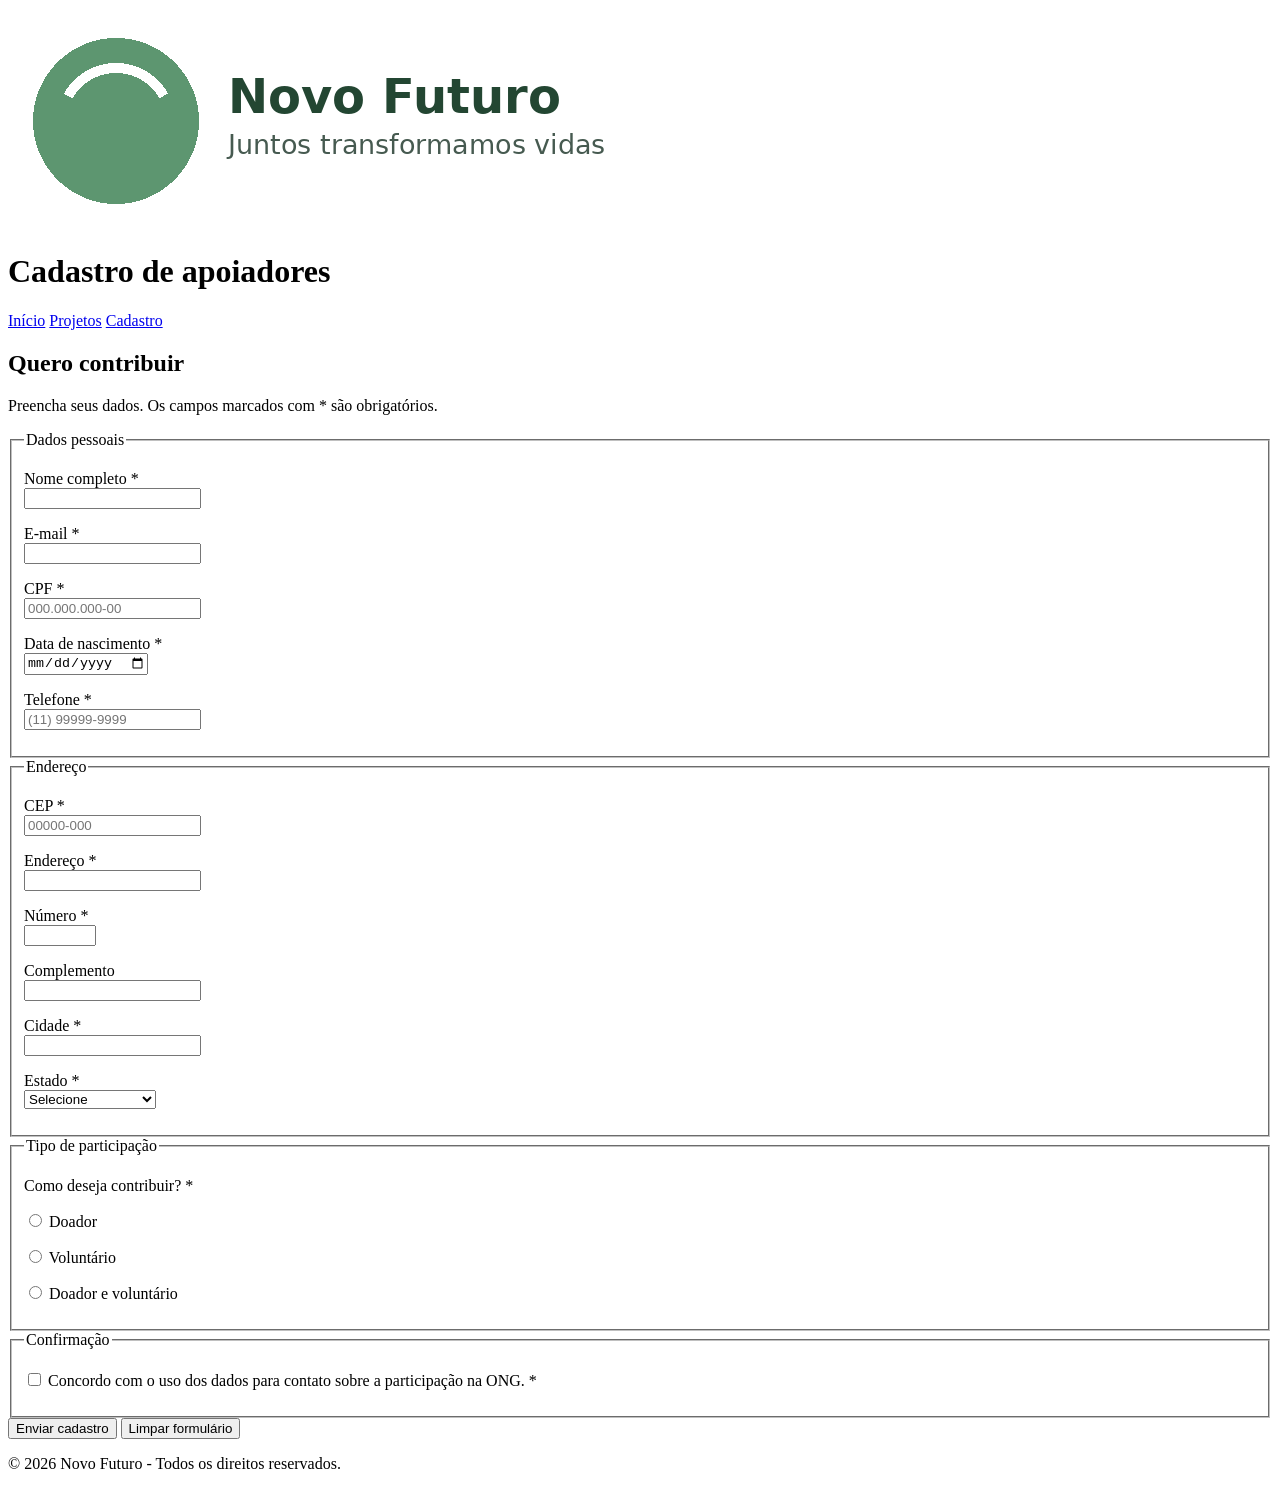
==== cadastro.html @ 3ceebbe9 "chore: adiciona estrutura inicial do projeto" ====
<!DOCTYPE html>
<html lang="pt-BR">
<head>
    <meta charset="UTF-8">
    <meta name="viewport" content="width=device-width, initial-scale=1.0">
    <meta name="description" content="Cadastro de doadores e voluntários da Novo Futuro.">
    <link rel="stylesheet" href="css/styles.css">
    <title>Novo Futuro - Cadastro</title>
</head>
<body>
    <header>
        <img src="imagens/logo.png" alt="Logo da Novo Futuro">
        <h1>Cadastro de apoiadores</h1>
        <nav aria-label="Navegação principal">
            <a href="index.html">Início</a>
            <a href="projetos.html">Projetos</a>
            <a href="cadastro.html">Cadastro</a>
        </nav>
    </header>

    <main>
        <section>
            <h2>Quero contribuir</h2>
            <p>Preencha seus dados. Os campos marcados com * são obrigatórios.</p>

            <form id="formCadastro">
                <fieldset>
                    <legend>Dados pessoais</legend>

                    <p>
                        <label for="nome">Nome completo *</label><br>
                        <input type="text" id="nome" name="nome" required
                               autocomplete="name" minlength="3" maxlength="100">
                    </p>

                    <p>
                        <label for="email">E-mail *</label><br>
                        <input type="email" id="email" name="email" required
                               autocomplete="email" maxlength="120">
                    </p>

                    <p>
                        <label for="cpf">CPF *</label><br>
                        <input type="text" id="cpf" name="cpf" required
                               inputmode="numeric"
                               pattern="[0-9]{3}\.?[0-9]{3}\.?[0-9]{3}-?[0-9]{2}"
                               placeholder="000.000.000-00"
                               title="Informe um CPF com 11 dígitos, com ou sem pontuação.">
                    </p>

                    <p>
                        <label for="nascimento">Data de nascimento *</label><br>
                        <input type="date" id="nascimento" name="nascimento" required
                               autocomplete="bday">
                    </p>

                    <p>
                        <label for="telefone">Telefone *</label><br>
                        <input type="tel" id="telefone" name="telefone" required
                               inputmode="tel" autocomplete="tel"
                               pattern="\(?[0-9]{2}\)?\s?[0-9]{4,5}-?[0-9]{4}"
                               placeholder="(11) 99999-9999"
                               title="Informe um telefone no formato (11) 99999-9999.">
                    </p>
                </fieldset>

                <fieldset>
                    <legend>Endereço</legend>

                    <p>
                        <label for="cep">CEP *</label><br>
                        <input type="text" id="cep" name="cep" required
                               inputmode="numeric" autocomplete="postal-code"
                               pattern="[0-9]{5}-?[0-9]{3}"
                               placeholder="00000-000"
                               title="Informe um CEP com 8 dígitos.">
                    </p>

                    <p>
                        <label for="endereco">Endereço *</label><br>
                        <input type="text" id="endereco" name="endereco" required
                               maxlength="150">
                    </p>

                    <p>
                        <label for="numero">Número *</label><br>
                        <input type="number" id="numero" name="numero" required
                               min="1" max="99999">
                    </p>

                    <p>
                        <label for="complemento">Complemento</label><br>
                        <input type="text" id="complemento" name="complemento" maxlength="80">
                    </p>

                    <p>
                        <label for="cidade">Cidade *</label><br>
                        <input type="text" id="cidade" name="cidade" required
                               autocomplete="address-level2" maxlength="80">
                    </p>

                    <p>
                        <label for="estado">Estado *</label><br>
                        <select id="estado" name="estado" required autocomplete="address-level1">
                            <option value="">Selecione</option>
                            <option value="SP">São Paulo</option>
                            <option value="RJ">Rio de Janeiro</option>
                            <option value="MG">Minas Gerais</option>
                            <option value="PR">Paraná</option>
                            <option value="SC">Santa Catarina</option>
                            <option value="RS">Rio Grande do Sul</option>
                            <option value="BA">Bahia</option>
                            <option value="PE">Pernambuco</option>
                            <option value="CE">Ceará</option>
                            <option value="DF">Distrito Federal</option>
                        </select>
                    </p>
                </fieldset>

                <fieldset>
                    <legend>Tipo de participação</legend>
                    <p>Como deseja contribuir? *</p>
                    <p>
                        <input type="radio" id="doador" name="participacao" value="doador" required>
                        <label for="doador">Doador</label>
                    </p>
                    <p>
                        <input type="radio" id="voluntario" name="participacao" value="voluntario">
                        <label for="voluntario">Voluntário</label>
                    </p>
                    <p>
                        <input type="radio" id="ambos" name="participacao" value="ambos">
                        <label for="ambos">Doador e voluntário</label>
                    </p>
                </fieldset>

                <fieldset>
                    <legend>Confirmação</legend>
                    <p>
                        <input type="checkbox" id="termos" name="termos" required>
                        <label for="termos">Concordo com o uso dos dados para contato sobre a participação na ONG. *</label>
                    </p>
                </fieldset>

                <button type="submit">Enviar cadastro</button>
                <button type="reset">Limpar formulário</button>
            </form>
        </section>
    </main>

    <footer>
        <p>&copy; 2026 Novo Futuro - Todos os direitos reservados.</p>
    </footer>

</footer>

<script src="scripts/mascaras.js"></script>

<script>
const form = document.getElementById("formCadastro");

form.addEventListener("submit", function(event) {
    event.preventDefault();

    const dados = {
        nome: document.getElementById("nome").value,
        email: document.getElementById("email").value,
        cpf: document.getElementById("cpf").value,
        nascimento: document.getElementById("nascimento").value,
        telefone: document.getElementById("telefone").value,
        cep: document.getElementById("cep").value,
        endereco: document.getElementById("endereco").value,
        numero: document.getElementById("numero").value,
        complemento: document.getElementById("complemento").value,
        cidade: document.getElementById("cidade").value,
        estado: document.getElementById("estado").value
    };

    localStorage.setItem("cadastro", JSON.stringify(dados));

    alert("Cadastro enviado e salvo com sucesso!");
});
</script>

</body>
</html>
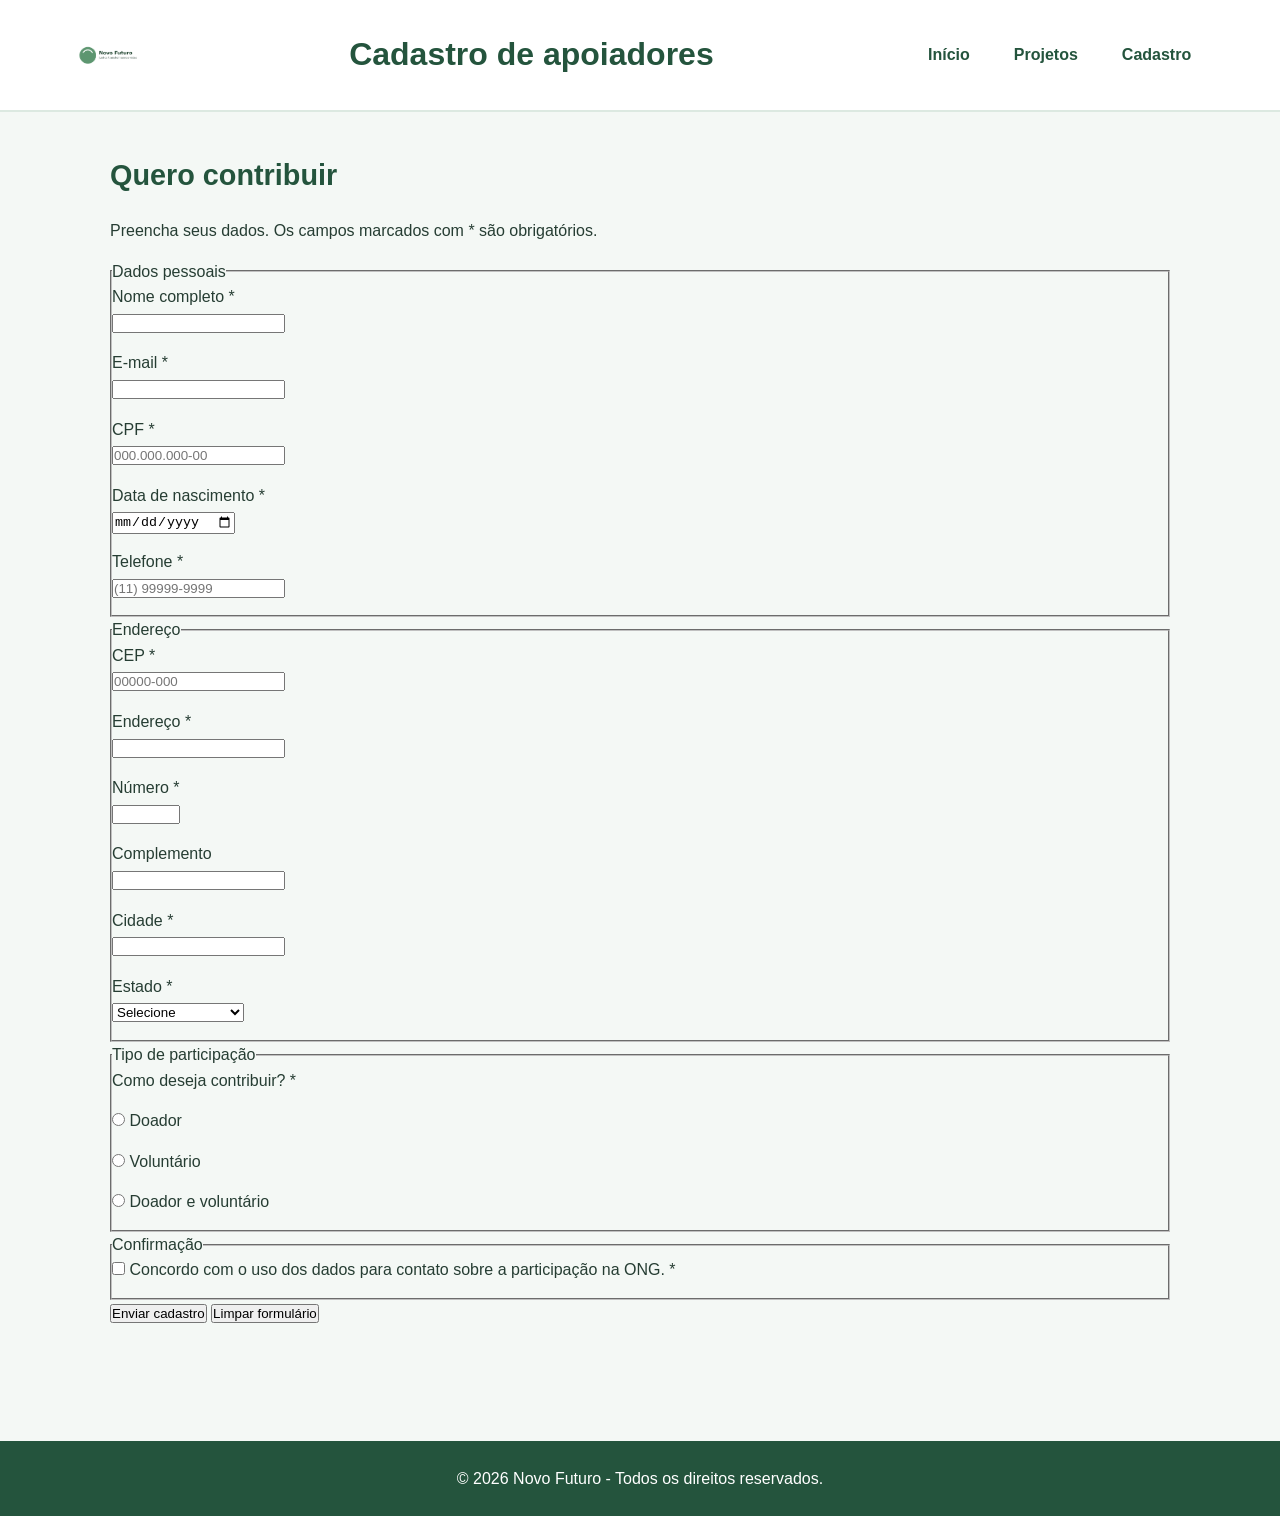
==== commit 96dad5f9: "style: conecta stylesheet às páginas HTML Adiciona a referência ao arquivo CSS nas páginas principai" ====
--- a/cadastro.html
+++ b/cadastro.html
@@ -6,6 +6,8 @@
     <meta name="description" content="Cadastro de doadores e voluntários da Novo Futuro.">
     <link rel="stylesheet" href="css/styles.css">
     <title>Novo Futuro - Cadastro</title>
+
+   <link rel="stylesheet" href="css/styles.css"> 
 </head>
 <body>
     <header>
@@ -183,4 +185,4 @@
 </script>
 
 </body>
-</html>+</html>
--- a/css/styles.css
+++ b/css/styles.css
@@ -0,0 +1,184 @@
+/* ================================
+   PROJETO NOVO MUNDO
+   Estilos principais
+================================ */
+
+* {
+    margin: 0;
+    padding: 0;
+    box-sizing: border-box;
+}
+
+html {
+    scroll-behavior: smooth;
+}
+
+body {
+    font-family: Arial, Helvetica, sans-serif;
+    line-height: 1.6;
+    color: #263d33;
+    background-color: #f4f8f5;
+}
+
+/* ================================
+   CABEÇALHO
+================================ */
+
+header {
+    background-color: #ffffff;
+    padding: 20px 6%;
+    display: flex;
+    align-items: center;
+    justify-content: space-between;
+    gap: 30px;
+    border-bottom: 2px solid #dce9e1;
+}
+
+header img {
+    width: 70px;
+    height: 70px;
+    object-fit: contain;
+}
+
+header h1 {
+    color: #24543d;
+    font-size: 2rem;
+}
+
+/* ================================
+   NAVEGAÇÃO
+================================ */
+
+nav {
+    display: flex;
+    gap: 20px;
+    flex-wrap: wrap;
+}
+
+nav a {
+    color: #24543d;
+    text-decoration: none;
+    font-weight: bold;
+    padding: 8px 12px;
+    border-radius: 6px;
+}
+
+nav a:hover {
+    background-color: #e2efe7;
+}
+
+nav a:focus {
+    outline: 3px solid #e3ad4d;
+    outline-offset: 3px;
+}
+
+/* ================================
+   CONTEÚDO PRINCIPAL
+================================ */
+
+main {
+    max-width: 1100px;
+    margin: 0 auto;
+    padding: 40px 20px;
+}
+
+section {
+    margin-bottom: 45px;
+}
+
+h2 {
+    color: #24543d;
+    font-size: 1.8rem;
+    margin-bottom: 20px;
+}
+
+p {
+    margin-bottom: 15px;
+}
+
+/* ================================
+   IMAGEM PRINCIPAL
+================================ */
+
+section img {
+    display: block;
+    width: 100%;
+    max-width: 1000px;
+    height: auto;
+    margin: 25px auto;
+    border-radius: 18px;
+}
+
+/* ================================
+   CONTATO
+================================ */
+
+address {
+    background-color: #ffffff;
+    padding: 25px;
+    border-left: 5px solid #5f9c76;
+    border-radius: 8px;
+    font-style: normal;
+}
+
+address a {
+    color: #24543d;
+    font-weight: bold;
+}
+
+/* ================================
+   RODAPÉ
+================================ */
+
+footer {
+    background-color: #24543d;
+    color: #ffffff;
+    text-align: center;
+    padding: 25px 20px;
+    margin-top: 30px;
+}
+
+footer p {
+    margin: 0;
+}
+
+/* ================================
+   RESPONSIVIDADE
+================================ */
+
+@media (max-width: 768px) {
+
+    header {
+        flex-direction: column;
+        text-align: center;
+    }
+
+    header h1 {
+        font-size: 1.7rem;
+    }
+
+    nav {
+        justify-content: center;
+    }
+
+    main {
+        padding: 30px 15px;
+    }
+
+    h2 {
+        font-size: 1.5rem;
+    }
+}
+
+/* ================================
+   ACESSIBILIDADE
+================================ */
+
+a:focus,
+button:focus,
+input:focus,
+textarea:focus,
+select:focus {
+    outline: 3px solid #e3ad4d;
+    outline-offset: 3px;
+}
--- a/css/styles.css
+++ b/css/styles.css
@@ -0,0 +1,184 @@
+/* ================================
+   PROJETO NOVO MUNDO
+   Estilos principais
+================================ */
+
+* {
+    margin: 0;
+    padding: 0;
+    box-sizing: border-box;
+}
+
+html {
+    scroll-behavior: smooth;
+}
+
+body {
+    font-family: Arial, Helvetica, sans-serif;
+    line-height: 1.6;
+    color: #263d33;
+    background-color: #f4f8f5;
+}
+
+/* ================================
+   CABEÇALHO
+================================ */
+
+header {
+    background-color: #ffffff;
+    padding: 20px 6%;
+    display: flex;
+    align-items: center;
+    justify-content: space-between;
+    gap: 30px;
+    border-bottom: 2px solid #dce9e1;
+}
+
+header img {
+    width: 70px;
+    height: 70px;
+    object-fit: contain;
+}
+
+header h1 {
+    color: #24543d;
+    font-size: 2rem;
+}
+
+/* ================================
+   NAVEGAÇÃO
+================================ */
+
+nav {
+    display: flex;
+    gap: 20px;
+    flex-wrap: wrap;
+}
+
+nav a {
+    color: #24543d;
+    text-decoration: none;
+    font-weight: bold;
+    padding: 8px 12px;
+    border-radius: 6px;
+}
+
+nav a:hover {
+    background-color: #e2efe7;
+}
+
+nav a:focus {
+    outline: 3px solid #e3ad4d;
+    outline-offset: 3px;
+}
+
+/* ================================
+   CONTEÚDO PRINCIPAL
+================================ */
+
+main {
+    max-width: 1100px;
+    margin: 0 auto;
+    padding: 40px 20px;
+}
+
+section {
+    margin-bottom: 45px;
+}
+
+h2 {
+    color: #24543d;
+    font-size: 1.8rem;
+    margin-bottom: 20px;
+}
+
+p {
+    margin-bottom: 15px;
+}
+
+/* ================================
+   IMAGEM PRINCIPAL
+================================ */
+
+section img {
+    display: block;
+    width: 100%;
+    max-width: 1000px;
+    height: auto;
+    margin: 25px auto;
+    border-radius: 18px;
+}
+
+/* ================================
+   CONTATO
+================================ */
+
+address {
+    background-color: #ffffff;
+    padding: 25px;
+    border-left: 5px solid #5f9c76;
+    border-radius: 8px;
+    font-style: normal;
+}
+
+address a {
+    color: #24543d;
+    font-weight: bold;
+}
+
+/* ================================
+   RODAPÉ
+================================ */
+
+footer {
+    background-color: #24543d;
+    color: #ffffff;
+    text-align: center;
+    padding: 25px 20px;
+    margin-top: 30px;
+}
+
+footer p {
+    margin: 0;
+}
+
+/* ================================
+   RESPONSIVIDADE
+================================ */
+
+@media (max-width: 768px) {
+
+    header {
+        flex-direction: column;
+        text-align: center;
+    }
+
+    header h1 {
+        font-size: 1.7rem;
+    }
+
+    nav {
+        justify-content: center;
+    }
+
+    main {
+        padding: 30px 15px;
+    }
+
+    h2 {
+        font-size: 1.5rem;
+    }
+}
+
+/* ================================
+   ACESSIBILIDADE
+================================ */
+
+a:focus,
+button:focus,
+input:focus,
+textarea:focus,
+select:focus {
+    outline: 3px solid #e3ad4d;
+    outline-offset: 3px;
+}
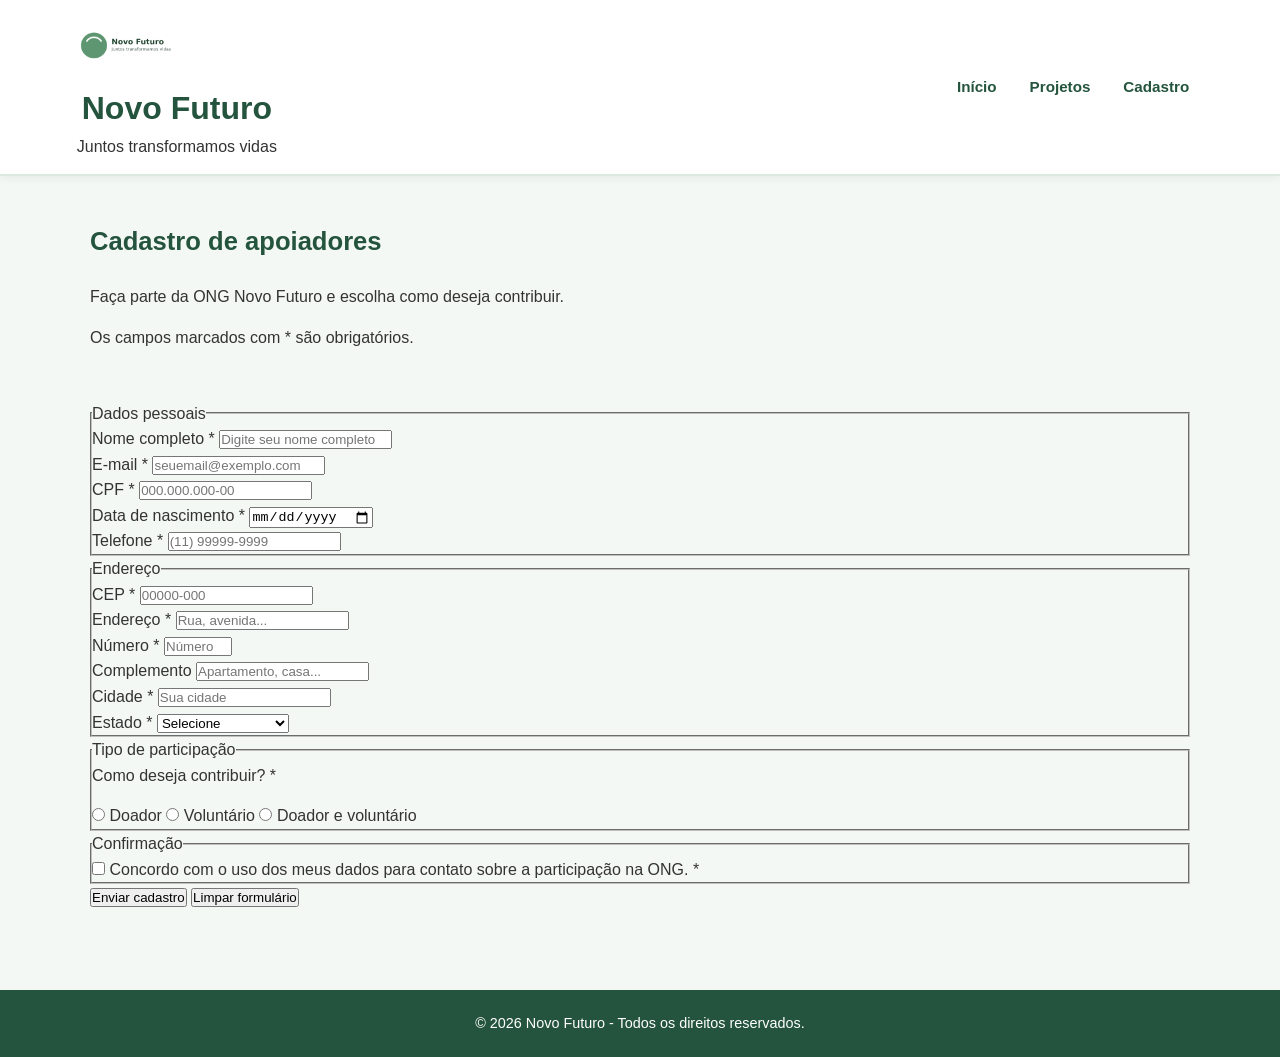
==== commit ecd6b002: "Refactor cadastro.html for improved registration form Updated the cadastro.html file to enhance the " ====
--- a/cadastro.html
+++ b/cadastro.html
@@ -1,109 +1,231 @@
 <!DOCTYPE html>
 <html lang="pt-BR">
+
 <head>
     <meta charset="UTF-8">
     <meta name="viewport" content="width=device-width, initial-scale=1.0">
-    <meta name="description" content="Cadastro de doadores e voluntários da Novo Futuro.">
+
+    <meta name="description"
+        content="Cadastro de apoiadores, doadores e voluntários da ONG Novo Futuro.">
+
+    <title>Novo Futuro - Cadastro</title>
+
     <link rel="stylesheet" href="css/styles.css">
-    <title>Novo Futuro - Cadastro</title>
-
-   <link rel="stylesheet" href="css/styles.css"> 
 </head>
+
 <body>
+
+    <!-- CABEÇALHO -->
     <header>
-        <img src="imagens/logo.png" alt="Logo da Novo Futuro">
-        <h1>Cadastro de apoiadores</h1>
+
+        <div class="logo-area">
+            <img src="imagens/logo.png" alt="Logo da ONG Novo Futuro">
+
+            <div>
+                <h1>Novo Futuro</h1>
+                <p>Juntos transformamos vidas</p>
+            </div>
+        </div>
+
         <nav aria-label="Navegação principal">
             <a href="index.html">Início</a>
             <a href="projetos.html">Projetos</a>
-            <a href="cadastro.html">Cadastro</a>
+            <a href="cadastro.html" class="ativo">Cadastro</a>
         </nav>
+
     </header>
 
+
+    <!-- CONTEÚDO PRINCIPAL -->
     <main>
-        <section>
-            <h2>Quero contribuir</h2>
-            <p>Preencha seus dados. Os campos marcados com * são obrigatórios.</p>
-
-            <form id="formCadastro">
-                <fieldset>
-                    <legend>Dados pessoais</legend>
-
-                    <p>
-                        <label for="nome">Nome completo *</label><br>
-                        <input type="text" id="nome" name="nome" required
-                               autocomplete="name" minlength="3" maxlength="100">
-                    </p>
-
-                    <p>
-                        <label for="email">E-mail *</label><br>
-                        <input type="email" id="email" name="email" required
-                               autocomplete="email" maxlength="120">
-                    </p>
-
-                    <p>
-                        <label for="cpf">CPF *</label><br>
-                        <input type="text" id="cpf" name="cpf" required
-                               inputmode="numeric"
-                               pattern="[0-9]{3}\.?[0-9]{3}\.?[0-9]{3}-?[0-9]{2}"
-                               placeholder="000.000.000-00"
-                               title="Informe um CPF com 11 dígitos, com ou sem pontuação.">
-                    </p>
-
-                    <p>
-                        <label for="nascimento">Data de nascimento *</label><br>
-                        <input type="date" id="nascimento" name="nascimento" required
-                               autocomplete="bday">
-                    </p>
-
-                    <p>
-                        <label for="telefone">Telefone *</label><br>
-                        <input type="tel" id="telefone" name="telefone" required
-                               inputmode="tel" autocomplete="tel"
-                               pattern="\(?[0-9]{2}\)?\s?[0-9]{4,5}-?[0-9]{4}"
-                               placeholder="(11) 99999-9999"
-                               title="Informe um telefone no formato (11) 99999-9999.">
-                    </p>
-                </fieldset>
-
-                <fieldset>
-                    <legend>Endereço</legend>
-
-                    <p>
-                        <label for="cep">CEP *</label><br>
-                        <input type="text" id="cep" name="cep" required
-                               inputmode="numeric" autocomplete="postal-code"
-                               pattern="[0-9]{5}-?[0-9]{3}"
-                               placeholder="00000-000"
-                               title="Informe um CEP com 8 dígitos.">
-                    </p>
-
-                    <p>
-                        <label for="endereco">Endereço *</label><br>
-                        <input type="text" id="endereco" name="endereco" required
-                               maxlength="150">
-                    </p>
-
-                    <p>
-                        <label for="numero">Número *</label><br>
-                        <input type="number" id="numero" name="numero" required
-                               min="1" max="99999">
-                    </p>
-
-                    <p>
-                        <label for="complemento">Complemento</label><br>
-                        <input type="text" id="complemento" name="complemento" maxlength="80">
-                    </p>
-
-                    <p>
-                        <label for="cidade">Cidade *</label><br>
-                        <input type="text" id="cidade" name="cidade" required
-                               autocomplete="address-level2" maxlength="80">
-                    </p>
-
-                    <p>
-                        <label for="estado">Estado *</label><br>
-                        <select id="estado" name="estado" required autocomplete="address-level1">
+
+        <section class="pagina-intro" aria-labelledby="titulo-cadastro">
+
+            <h2 id="titulo-cadastro">Cadastro de apoiadores</h2>
+
+            <p>
+                Faça parte da ONG Novo Futuro e escolha como deseja contribuir.
+            </p>
+
+            <p class="campo-obrigatorio">
+                Os campos marcados com * são obrigatórios.
+            </p>
+
+        </section>
+
+
+        <!-- FORMULÁRIO -->
+        <form id="formCadastro">
+
+
+            <!-- DADOS PESSOAIS -->
+            <fieldset>
+
+                <legend>Dados pessoais</legend>
+
+                <div class="form-grid">
+
+                    <div class="campo">
+                        <label for="nome">Nome completo *</label>
+                        <input
+                            type="text"
+                            id="nome"
+                            name="nome"
+                            required
+                            autocomplete="name"
+                            minlength="3"
+                            maxlength="100"
+                            placeholder="Digite seu nome completo"
+                        >
+                    </div>
+
+
+                    <div class="campo">
+                        <label for="email">E-mail *</label>
+                        <input
+                            type="email"
+                            id="email"
+                            name="email"
+                            required
+                            autocomplete="email"
+                            maxlength="120"
+                            placeholder="seuemail@exemplo.com"
+                        >
+                    </div>
+
+
+                    <div class="campo">
+                        <label for="cpf">CPF *</label>
+                        <input
+                            type="text"
+                            id="cpf"
+                            name="cpf"
+                            required
+                            inputmode="numeric"
+                            pattern="[0-9]{3}\.?[0-9]{3}\.?[0-9]{3}-?[0-9]{2}"
+                            placeholder="000.000.000-00"
+                            title="Informe um CPF com 11 dígitos."
+                        >
+                    </div>
+
+
+                    <div class="campo">
+                        <label for="nascimento">Data de nascimento *</label>
+                        <input
+                            type="date"
+                            id="nascimento"
+                            name="nascimento"
+                            required
+                            autocomplete="bday"
+                        >
+                    </div>
+
+
+                    <div class="campo">
+                        <label for="telefone">Telefone *</label>
+                        <input
+                            type="tel"
+                            id="telefone"
+                            name="telefone"
+                            required
+                            inputmode="tel"
+                            autocomplete="tel"
+                            pattern="\(?[0-9]{2}\)?\s?[0-9]{4,5}-?[0-9]{4}"
+                            placeholder="(11) 99999-9999"
+                        >
+                    </div>
+
+                </div>
+
+            </fieldset>
+
+
+            <!-- ENDEREÇO -->
+            <fieldset>
+
+                <legend>Endereço</legend>
+
+                <div class="form-grid">
+
+
+                    <div class="campo">
+                        <label for="cep">CEP *</label>
+                        <input
+                            type="text"
+                            id="cep"
+                            name="cep"
+                            required
+                            inputmode="numeric"
+                            autocomplete="postal-code"
+                            pattern="[0-9]{5}-?[0-9]{3}"
+                            placeholder="00000-000"
+                        >
+                    </div>
+
+
+                    <div class="campo campo-largo">
+                        <label for="endereco">Endereço *</label>
+                        <input
+                            type="text"
+                            id="endereco"
+                            name="endereco"
+                            required
+                            maxlength="150"
+                            autocomplete="street-address"
+                            placeholder="Rua, avenida..."
+                        >
+                    </div>
+
+
+                    <div class="campo">
+                        <label for="numero">Número *</label>
+                        <input
+                            type="number"
+                            id="numero"
+                            name="numero"
+                            required
+                            min="1"
+                            max="99999"
+                            placeholder="Número"
+                        >
+                    </div>
+
+
+                    <div class="campo">
+                        <label for="complemento">Complemento</label>
+                        <input
+                            type="text"
+                            id="complemento"
+                            name="complemento"
+                            maxlength="80"
+                            placeholder="Apartamento, casa..."
+                        >
+                    </div>
+
+
+                    <div class="campo">
+                        <label for="cidade">Cidade *</label>
+                        <input
+                            type="text"
+                            id="cidade"
+                            name="cidade"
+                            required
+                            autocomplete="address-level2"
+                            maxlength="80"
+                            placeholder="Sua cidade"
+                        >
+                    </div>
+
+
+                    <div class="campo">
+                        <label for="estado">Estado *</label>
+
+                        <select
+                            id="estado"
+                            name="estado"
+                            required
+                            autocomplete="address-level1"
+                        >
                             <option value="">Selecione</option>
                             <option value="SP">São Paulo</option>
                             <option value="RJ">Rio de Janeiro</option>
@@ -116,73 +238,160 @@
                             <option value="CE">Ceará</option>
                             <option value="DF">Distrito Federal</option>
                         </select>
-                    </p>
-                </fieldset>
-
-                <fieldset>
-                    <legend>Tipo de participação</legend>
-                    <p>Como deseja contribuir? *</p>
-                    <p>
-                        <input type="radio" id="doador" name="participacao" value="doador" required>
-                        <label for="doador">Doador</label>
-                    </p>
-                    <p>
-                        <input type="radio" id="voluntario" name="participacao" value="voluntario">
-                        <label for="voluntario">Voluntário</label>
-                    </p>
-                    <p>
-                        <input type="radio" id="ambos" name="participacao" value="ambos">
-                        <label for="ambos">Doador e voluntário</label>
-                    </p>
-                </fieldset>
-
-                <fieldset>
-                    <legend>Confirmação</legend>
-                    <p>
-                        <input type="checkbox" id="termos" name="termos" required>
-                        <label for="termos">Concordo com o uso dos dados para contato sobre a participação na ONG. *</label>
-                    </p>
-                </fieldset>
-
-                <button type="submit">Enviar cadastro</button>
-                <button type="reset">Limpar formulário</button>
-            </form>
-        </section>
+
+                    </div>
+
+                </div>
+
+            </fieldset>
+
+
+            <!-- PARTICIPAÇÃO -->
+            <fieldset>
+
+                <legend>Tipo de participação</legend>
+
+                <p>
+                    Como deseja contribuir? *
+                </p>
+
+                <div class="opcoes">
+
+                    <label>
+                        <input
+                            type="radio"
+                            id="doador"
+                            name="participacao"
+                            value="doador"
+                            required
+                        >
+                        Doador
+                    </label>
+
+
+                    <label>
+                        <input
+                            type="radio"
+                            id="voluntario"
+                            name="participacao"
+                            value="voluntario"
+                        >
+                        Voluntário
+                    </label>
+
+
+                    <label>
+                        <input
+                            type="radio"
+                            id="ambos"
+                            name="participacao"
+                            value="ambos"
+                        >
+                        Doador e voluntário
+                    </label>
+
+                </div>
+
+            </fieldset>
+
+
+            <!-- CONFIRMAÇÃO -->
+            <fieldset>
+
+                <legend>Confirmação</legend>
+
+                <label class="checkbox">
+
+                    <input
+                        type="checkbox"
+                        id="termos"
+                        name="termos"
+                        required
+                    >
+
+                    <span>
+                        Concordo com o uso dos meus dados para contato
+                        sobre a participação na ONG. *
+                    </span>
+
+                </label>
+
+            </fieldset>
+
+
+            <!-- BOTÕES -->
+            <div class="form-acoes">
+
+                <button type="submit" class="botao">
+                    Enviar cadastro
+                </button>
+
+                <button type="reset" class="botao botao-secundario">
+                    Limpar formulário
+                </button>
+
+            </div>
+
+        </form>
+
     </main>
 
+
+    <!-- RODAPÉ -->
     <footer>
-        <p>&copy; 2026 Novo Futuro - Todos os direitos reservados.</p>
+
+        <p>
+            &copy; 2026 Novo Futuro - Todos os direitos reservados.
+        </p>
+
     </footer>
 
-</footer>
-
-<script src="scripts/mascaras.js"></script>
-
-<script>
-const form = document.getElementById("formCadastro");
-
-form.addEventListener("submit", function(event) {
-    event.preventDefault();
-
-    const dados = {
-        nome: document.getElementById("nome").value,
-        email: document.getElementById("email").value,
-        cpf: document.getElementById("cpf").value,
-        nascimento: document.getElementById("nascimento").value,
-        telefone: document.getElementById("telefone").value,
-        cep: document.getElementById("cep").value,
-        endereco: document.getElementById("endereco").value,
-        numero: document.getElementById("numero").value,
-        complemento: document.getElementById("complemento").value,
-        cidade: document.getElementById("cidade").value,
-        estado: document.getElementById("estado").value
-    };
-
-    localStorage.setItem("cadastro", JSON.stringify(dados));
-
-    alert("Cadastro enviado e salvo com sucesso!");
-});
-</script>
+
+    <!-- MÁSCARAS -->
+    <script src="scripts/mascaras.js"></script>
+
+
+    <!-- JAVASCRIPT DO FORMULÁRIO -->
+    <script>
+
+        const form = document.getElementById("formCadastro");
+
+        form.addEventListener("submit", function (event) {
+
+            event.preventDefault();
+
+            const dados = {
+
+                nome: document.getElementById("nome").value,
+                email: document.getElementById("email").value,
+                cpf: document.getElementById("cpf").value,
+                nascimento: document.getElementById("nascimento").value,
+                telefone: document.getElementById("telefone").value,
+                cep: document.getElementById("cep").value,
+                endereco: document.getElementById("endereco").value,
+                numero: document.getElementById("numero").value,
+                complemento: document.getElementById("complemento").value,
+                cidade: document.getElementById("cidade").value,
+                estado: document.getElementById("estado").value,
+
+                participacao:
+                    document.querySelector(
+                        'input[name="participacao"]:checked'
+                    ).value
+
+            };
+
+            localStorage.setItem(
+                "cadastro",
+                JSON.stringify(dados)
+            );
+
+            alert("Cadastro enviado e salvo com sucesso!");
+
+        });
+
+    </script>
 
 </body>
+
 </html>
--- a/css/styles.css
+++ b/css/styles.css
@@ -1,12 +1,11 @@
-/* ================================
-   PROJETO NOVO MUNDO
-   Estilos principais
-================================ */
+/* ========================================
+   CONFIGURAÇÕES GERAIS
+   ======================================== */
 
 * {
+    box-sizing: border-box;
     margin: 0;
     padding: 0;
-    box-sizing: border-box;
 }
 
 html {
@@ -15,110 +14,165 @@
 
 body {
     font-family: Arial, Helvetica, sans-serif;
+    background-color: #f4f8f5;
+    color: #333;
     line-height: 1.6;
-    color: #263d33;
-    background-color: #f4f8f5;
-}
-
-/* ================================
+}
+
+
+/* ========================================
    CABEÇALHO
-================================ */
+   ======================================== */
 
 header {
     background-color: #ffffff;
-    padding: 20px 6%;
+    min-height: 90px;
+    padding: 15px 6%;
     display: flex;
     align-items: center;
     justify-content: space-between;
     gap: 30px;
     border-bottom: 2px solid #dce9e1;
+    box-shadow: 0 2px 8px rgba(0, 0, 0, 0.06);
+    position: sticky;
+    top: 0;
+    z-index: 1000;
 }
 
 header img {
-    width: 70px;
-    height: 70px;
+    width: 110px;
+    height: 60px;
     object-fit: contain;
 }
 
 header h1 {
     color: #24543d;
     font-size: 2rem;
-}
-
-/* ================================
-   NAVEGAÇÃO
-================================ */
+    font-weight: 700;
+    text-align: center;
+    flex: 1;
+}
+
+
+/* ========================================
+   MENU DE NAVEGAÇÃO
+   ======================================== */
 
 nav {
     display: flex;
-    gap: 20px;
-    flex-wrap: wrap;
+    align-items: center;
 }
 
 nav a {
     color: #24543d;
     text-decoration: none;
     font-weight: bold;
-    padding: 8px 12px;
-    border-radius: 6px;
+    font-size: 0.95rem;
+    padding: 9px 14px;
+    margin-left: 5px;
+    border-radius: 8px;
+    transition: all 0.3s ease;
 }
 
 nav a:hover {
-    background-color: #e2efe7;
-}
-
-nav a:focus {
-    outline: 3px solid #e3ad4d;
-    outline-offset: 3px;
-}
-
-/* ================================
+    background-color: #24543d;
+    color: #ffffff;
+}
+
+
+/* ========================================
    CONTEÚDO PRINCIPAL
-================================ */
+   ======================================== */
 
 main {
+    width: 90%;
     max-width: 1100px;
     margin: 0 auto;
-    padding: 40px 20px;
-}
-
-section {
-    margin-bottom: 45px;
-}
-
-h2 {
-    color: #24543d;
-    font-size: 1.8rem;
+    padding: 45px 0 60px;
+}
+
+main section {
+    margin-bottom: 50px;
+}
+
+main h2 {
+    color: #24543d;
+    font-size: 1.6rem;
+    margin-bottom: 22px;
+}
+
+main p {
+    font-size: 1rem;
+    margin-bottom: 15px;
+}
+
+
+/* ========================================
+   SOBRE A ONG
+   ======================================== */
+
+.sobre-conteudo {
+    display: flex;
+    align-items: center;
+    gap: 45px;
+    background-color: #ffffff;
+    padding: 30px;
+    border-radius: 16px;
+    box-shadow: 0 4px 15px rgba(0, 0, 0, 0.08);
+}
+
+.sobre-conteudo img {
+    width: 55%;
+    max-width: 600px;
+    height: auto;
+    display: block;
+    border-radius: 12px;
+}
+
+.sobre-texto {
+    flex: 1;
+}
+
+.sobre-texto p {
+    color: #444;
+    font-size: 1rem;
+    line-height: 1.8;
     margin-bottom: 20px;
 }
 
-p {
-    margin-bottom: 15px;
-}
-
-/* ================================
-   IMAGEM PRINCIPAL
-================================ */
-
-section img {
-    display: block;
-    width: 100%;
-    max-width: 1000px;
-    height: auto;
-    margin: 25px auto;
-    border-radius: 18px;
-}
-
-/* ================================
+
+/* ========================================
+   MISSÃO
+   ======================================== */
+
+section[aria-labelledby="missao"] {
+    background-color: #ffffff;
+    padding: 30px;
+    border-left: 5px solid #4f9b70;
+    border-radius: 10px;
+    box-shadow: 0 3px 12px rgba(0, 0, 0, 0.06);
+}
+
+section[aria-labelledby="missao"] h2 {
+    margin-bottom: 12px;
+}
+
+
+/* ========================================
    CONTATO
-================================ */
+   ======================================== */
+
+section[aria-labelledby="contato"] {
+    margin-bottom: 20px;
+}
 
 address {
     background-color: #ffffff;
     padding: 25px;
-    border-left: 5px solid #5f9c76;
+    border-left: 4px solid #4f9b70;
     border-radius: 8px;
     font-style: normal;
+    box-shadow: 0 3px 12px rgba(0, 0, 0, 0.06);
 }
 
 address a {
@@ -126,59 +180,81 @@
     font-weight: bold;
 }
 
-/* ================================
+address a:hover {
+    color: #4f9b70;
+}
+
+
+/* ========================================
    RODAPÉ
-================================ */
+   ======================================== */
 
 footer {
     background-color: #24543d;
     color: #ffffff;
     text-align: center;
-    padding: 25px 20px;
-    margin-top: 30px;
+    padding: 22px 15px;
+    margin-top: 20px;
 }
 
 footer p {
     margin: 0;
-}
-
-/* ================================
+    font-size: 0.9rem;
+}
+
+
+/* ========================================
    RESPONSIVIDADE
-================================ */
+   ======================================== */
 
 @media (max-width: 768px) {
 
     header {
         flex-direction: column;
-        text-align: center;
+        padding: 15px 20px;
+        gap: 10px;
+    }
+
+    header img {
+        width: 100px;
+        height: 55px;
     }
 
     header h1 {
-        font-size: 1.7rem;
+        font-size: 1.6rem;
     }
 
     nav {
+        flex-wrap: wrap;
         justify-content: center;
     }
 
+    nav a {
+        font-size: 0.9rem;
+        padding: 8px 10px;
+    }
+
     main {
-        padding: 30px 15px;
-    }
-
-    h2 {
-        font-size: 1.5rem;
-    }
-}
-
-/* ================================
-   ACESSIBILIDADE
-================================ */
-
-a:focus,
-button:focus,
-input:focus,
-textarea:focus,
-select:focus {
-    outline: 3px solid #e3ad4d;
-    outline-offset: 3px;
-}
+        width: 92%;
+        padding-top: 30px;
+    }
+
+    .sobre-conteudo {
+        flex-direction: column;
+        padding: 20px;
+        gap: 25px;
+    }
+
+    .sobre-conteudo img {
+        width: 100%;
+        max-width: 100%;
+    }
+
+    .sobre-texto {
+        width: 100%;
+    }
+
+    main h2 {
+        font-size: 1.4rem;
+    }
+}
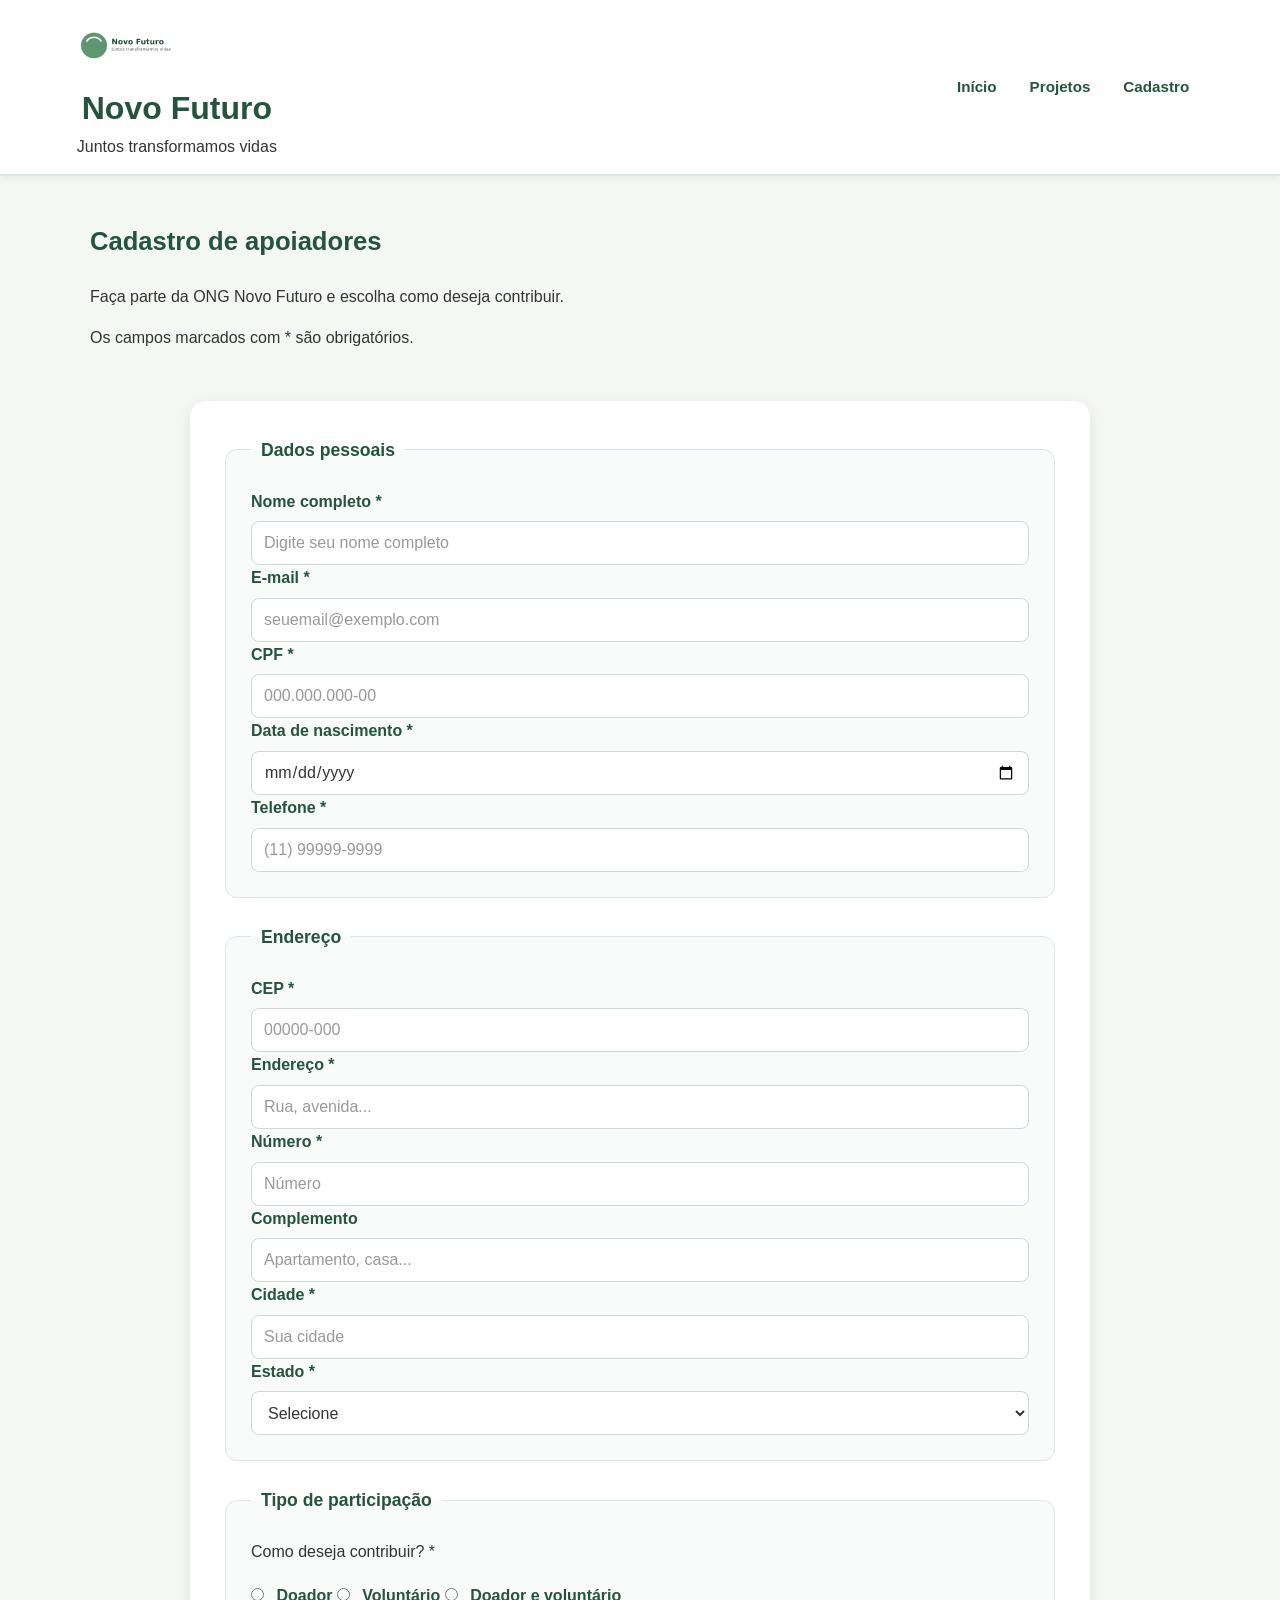
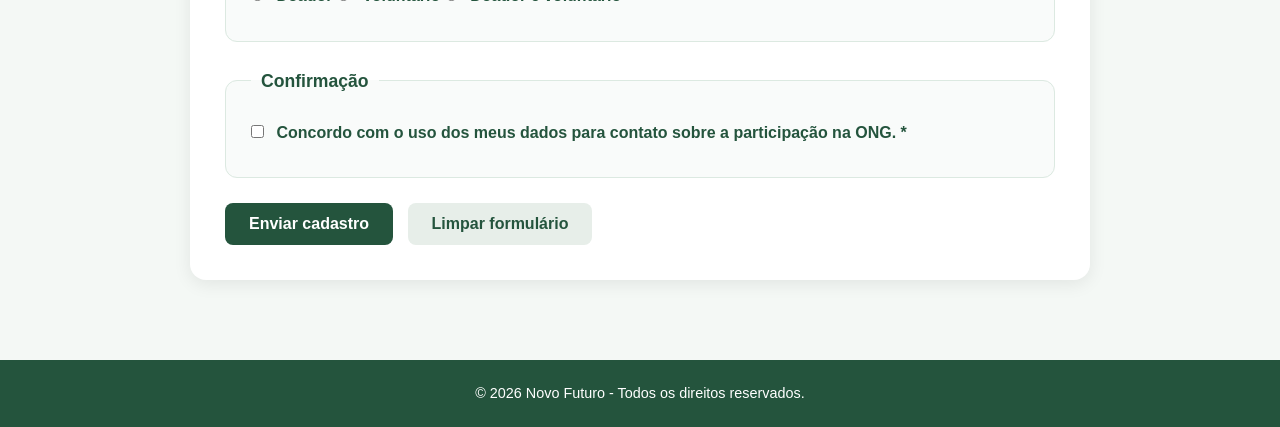
==== commit 1b496958: "Improve form submission logic and user feedback Refactor form submission handling and success messag" ====
--- a/cadastro.html
+++ b/cadastro.html
@@ -353,44 +353,50 @@
 
     <!-- JAVASCRIPT DO FORMULÁRIO -->
     <script>
-
-        const form = document.getElementById("formCadastro");
-
-        form.addEventListener("submit", function (event) {
-
-            event.preventDefault();
-
-            const dados = {
-
-                nome: document.getElementById("nome").value,
-                email: document.getElementById("email").value,
-                cpf: document.getElementById("cpf").value,
-                nascimento: document.getElementById("nascimento").value,
-                telefone: document.getElementById("telefone").value,
-                cep: document.getElementById("cep").value,
-                endereco: document.getElementById("endereco").value,
-                numero: document.getElementById("numero").value,
-                complemento: document.getElementById("complemento").value,
-                cidade: document.getElementById("cidade").value,
-                estado: document.getElementById("estado").value,
-
-                participacao:
-                    document.querySelector(
-                        'input[name="participacao"]:checked'
-                    ).value
-
-            };
-
-            localStorage.setItem(
-                "cadastro",
-                JSON.stringify(dados)
-            );
-
-            alert("Cadastro enviado e salvo com sucesso!");
-
-        });
-
-    </script>
+const form = document.getElementById("formCadastro");
+
+form.addEventListener("submit", function(event) {
+    event.preventDefault();
+
+    const dados = {
+        nome: document.getElementById("nome").value,
+        email: document.getElementById("email").value,
+        cpf: document.getElementById("cpf").value,
+        nascimento: document.getElementById("nascimento").value,
+        telefone: document.getElementById("telefone").value,
+        cep: document.getElementById("cep").value,
+        endereco: document.getElementById("endereco").value,
+        numero: document.getElementById("numero").value,
+        complemento: document.getElementById("complemento").value,
+        cidade: document.getElementById("cidade").value,
+        estado: document.getElementById("estado").value,
+        participacao: document.querySelector(
+            'input[name="participacao"]:checked'
+        ).value
+    };
+
+    localStorage.setItem("cadastro", JSON.stringify(dados));
+
+    const mensagem = document.createElement("div");
+
+    mensagem.className = "mensagem-sucesso";
+    mensagem.setAttribute("role", "alert");
+
+    mensagem.innerHTML = `
+        <strong>✓ Cadastro realizado com sucesso!</strong>
+        <p>Obrigado por fazer parte da Novo Futuro.</p>
+    `;
+
+    form.prepend(mensagem);
+
+    form.reset();
+
+    mensagem.scrollIntoView({
+        behavior: "smooth",
+        block: "center"
+    });
+});
+</script>
 
 </body>
 
--- a/css/styles.css
+++ b/css/styles.css
@@ -258,3 +258,184 @@
         font-size: 1.4rem;
     }
 }
+
+/* ========================================
+   PÁGINA DE CADASTRO
+   ======================================== */
+
+#formCadastro {
+    background-color: #ffffff;
+    padding: 35px;
+    border-radius: 16px;
+    box-shadow: 0 4px 18px rgba(0, 0, 0, 0.08);
+    max-width: 900px;
+    margin: 0 auto;
+}
+
+/* Textos do formulário */
+
+#formCadastro p {
+    margin-bottom: 18px;
+}
+
+#formCadastro label {
+    display: inline-block;
+    color: #24543d;
+    font-weight: 600;
+    margin-bottom: 7px;
+}
+
+/* Campos */
+
+#formCadastro input[type="text"],
+#formCadastro input[type="email"],
+#formCadastro input[type="tel"],
+#formCadastro input[type="date"],
+#formCadastro input[type="number"],
+#formCadastro select {
+    width: 100%;
+    min-height: 44px;
+    padding: 10px 12px;
+    border: 1px solid #cbdad2;
+    border-radius: 8px;
+    background-color: #ffffff;
+    color: #333333;
+    font-size: 1rem;
+    font-family: inherit;
+    transition: border-color 0.3s ease, box-shadow 0.3s ease;
+}
+
+/* Efeito ao clicar no campo */
+
+#formCadastro input:focus,
+#formCadastro select:focus {
+    outline: none;
+    border-color: #4f9b70;
+    box-shadow: 0 0 0 3px rgba(79, 155, 112, 0.15);
+}
+
+/* Texto de exemplo */
+
+#formCadastro input::placeholder {
+    color: #999999;
+}
+
+/* ========================================
+   GRUPOS DO FORMULÁRIO
+   ======================================== */
+
+#formCadastro fieldset {
+    border: 1px solid #dce9e1;
+    border-radius: 12px;
+    padding: 25px;
+    margin-bottom: 25px;
+    background-color: #f9fbfa;
+}
+
+#formCadastro legend {
+    color: #24543d;
+    font-size: 1.1rem;
+    font-weight: 700;
+    padding: 0 10px;
+}
+
+/* ========================================
+   RADIO BUTTONS E CHECKBOX
+   ======================================== */
+
+#formCadastro input[type="radio"],
+#formCadastro input[type="checkbox"] {
+    width: auto;
+    min-height: auto;
+    margin-right: 8px;
+    accent-color: #24543d;
+}
+
+#formCadastro input[type="radio"] + label,
+#formCadastro input[type="checkbox"] + label {
+    color: #333333;
+    font-weight: normal;
+    margin-bottom: 0;
+}
+
+/* ========================================
+   BOTÕES
+   ======================================== */
+
+#formCadastro button {
+    border: none;
+    border-radius: 8px;
+    padding: 12px 24px;
+    font-size: 1rem;
+    font-weight: 700;
+    font-family: inherit;
+    cursor: pointer;
+    transition: all 0.3s ease;
+}
+
+/* Botão enviar */
+
+#formCadastro button[type="submit"] {
+    background-color: #24543d;
+    color: #ffffff;
+    margin-right: 10px;
+}
+
+#formCadastro button[type="submit"]:hover {
+    background-color: #1b402f;
+    transform: translateY(-1px);
+}
+
+/* Botão limpar */
+
+#formCadastro button[type="reset"] {
+    background-color: #e7eee9;
+    color: #24543d;
+}
+
+#formCadastro button[type="reset"]:hover {
+    background-color: #d5e3da;
+}
+
+/* ========================================
+   TÍTULO DA PÁGINA DE CADASTRO
+   ======================================== */
+
+main section:has(#formCadastro) > h2 {
+    text-align: center;
+    font-size: 2rem;
+    margin-bottom: 10px;
+}
+
+main section:has(#formCadastro) > p {
+    text-align: center;
+    color: #555555;
+    margin-bottom: 30px;
+}
+
+
+/* ========================================
+   RESPONSIVIDADE DO CADASTRO
+   ======================================== */
+
+@media (max-width: 768px) {
+
+    #formCadastro {
+        padding: 20px;
+        width: 100%;
+    }
+
+    #formCadastro fieldset {
+        padding: 18px;
+    }
+
+    #formCadastro button {
+        width: 100%;
+        margin-bottom: 10px;
+    }
+
+    #formCadastro button[type="submit"] {
+        margin-right: 0;
+    }
+
+}
